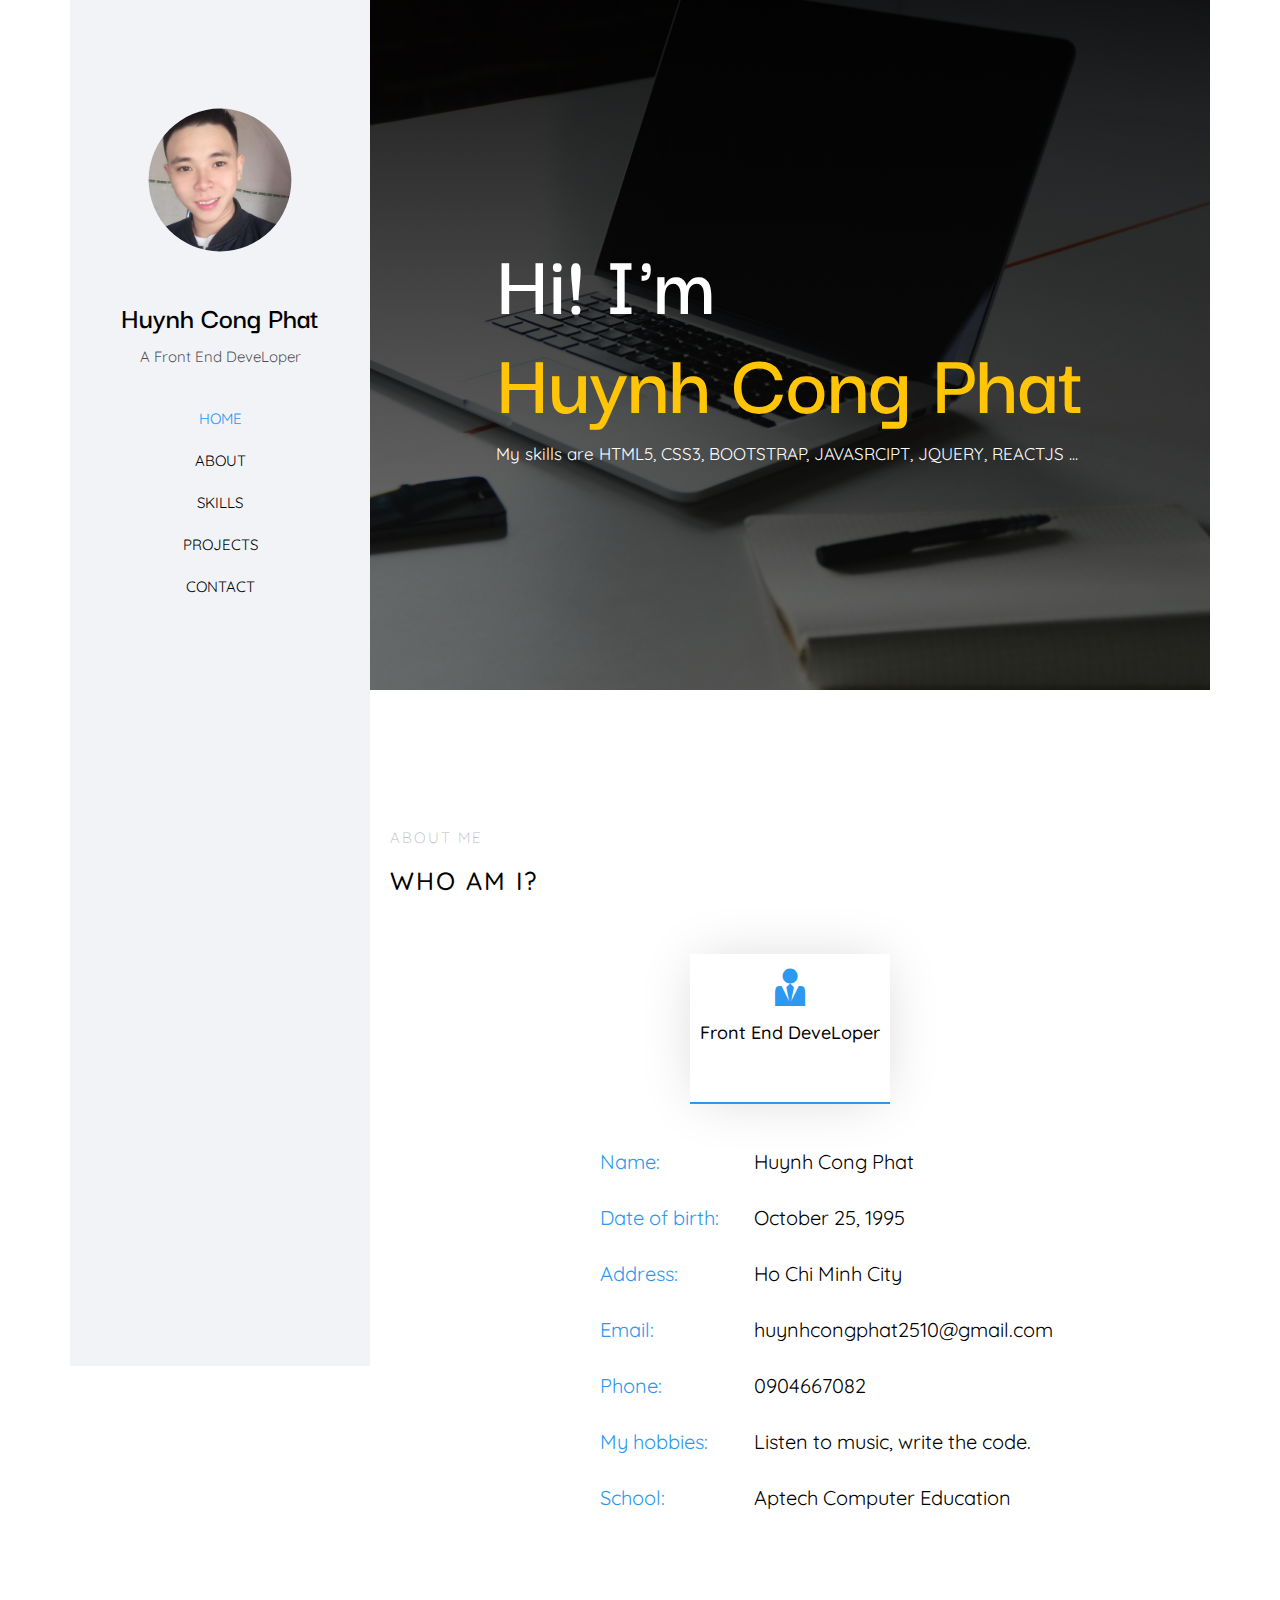
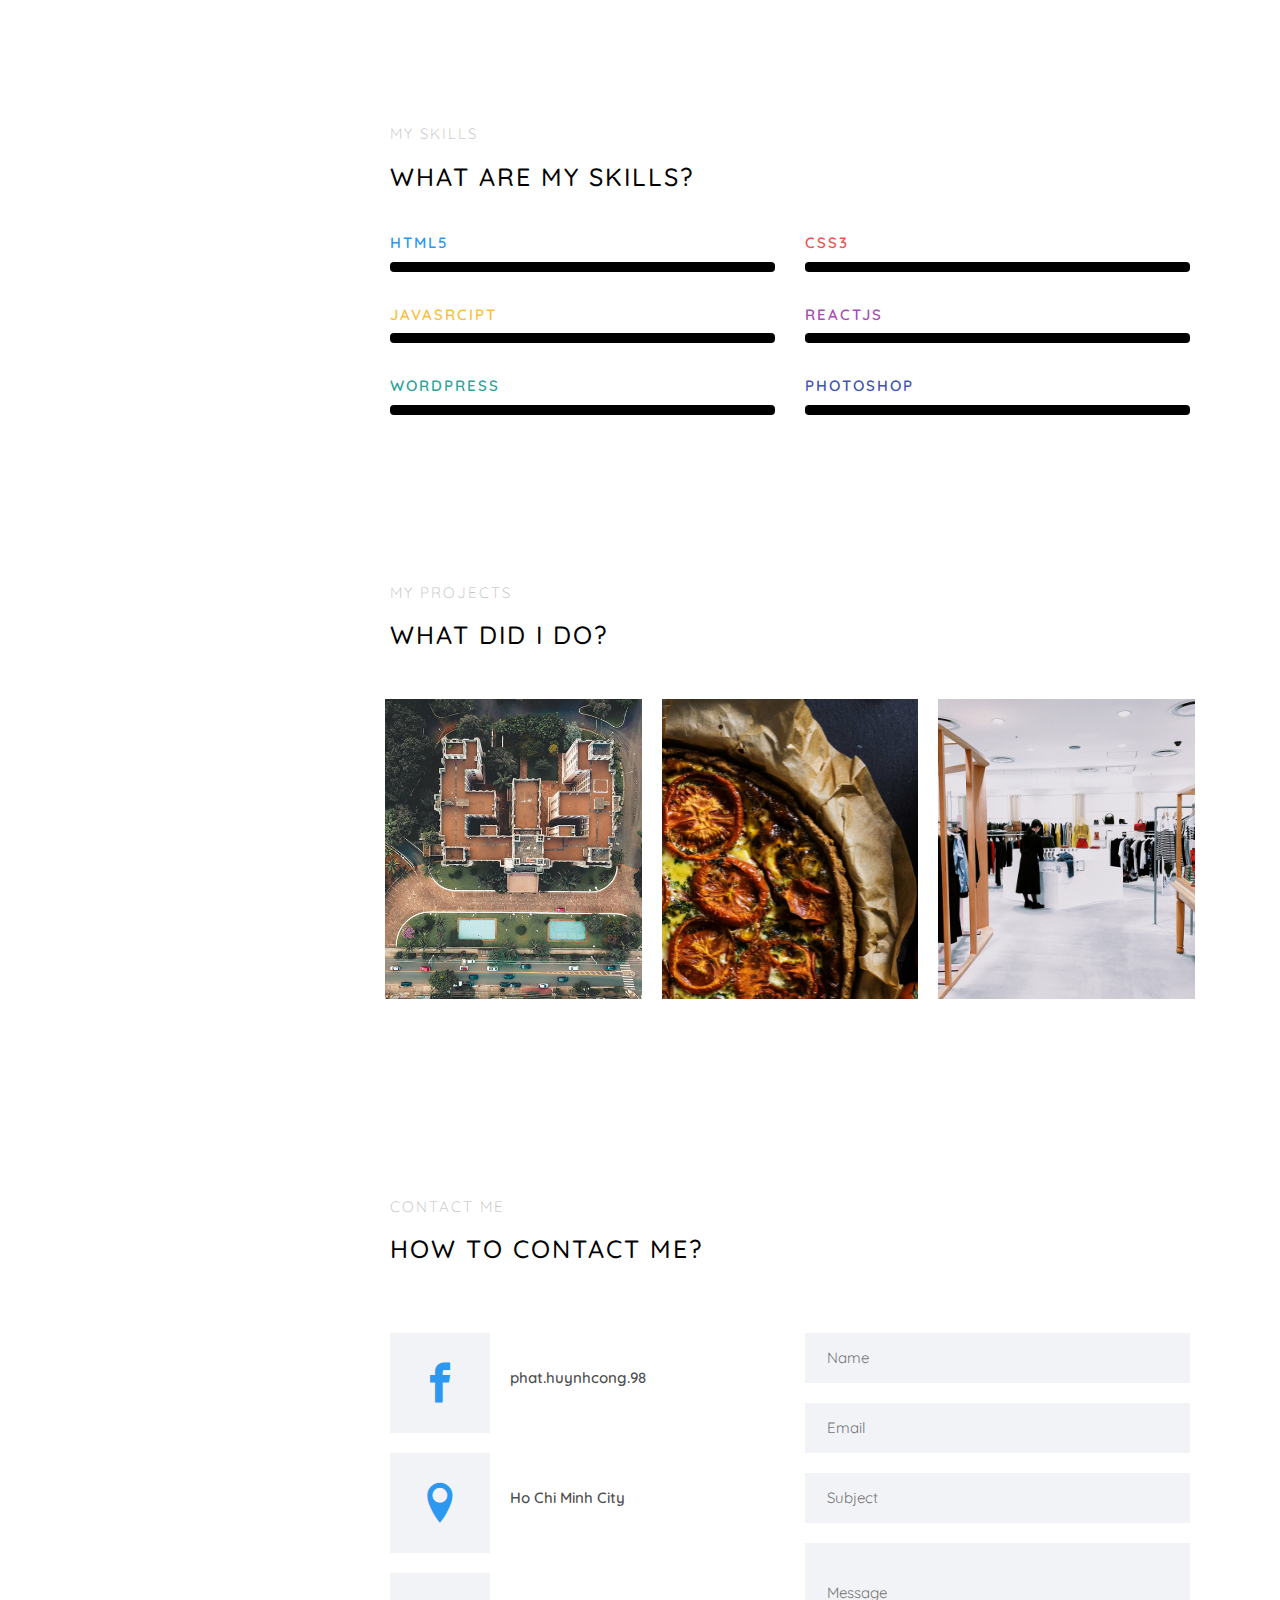
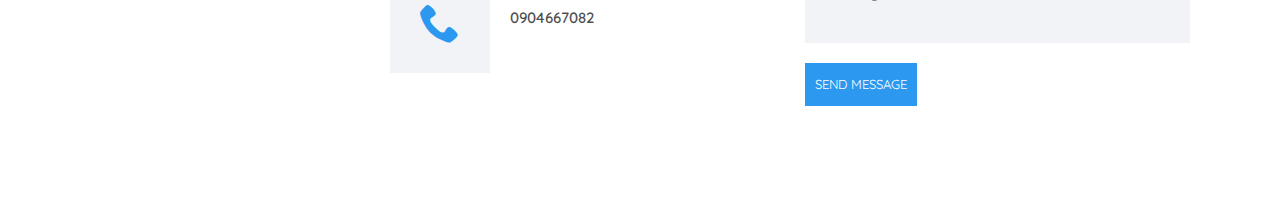
==== Resume - Ai2/index.html @ 25df5125 "Ai 2 - CongPhat" ====
<!DOCTYPE html>
<html>
<head>
	<meta charset="utf-8">
	<meta name="viewport" content="width=device-width, initial-scale=1.0">
	<link href="https://fonts.googleapis.com/css?family=Roboto+Slab:100,300,400,700&display=swap" rel="stylesheet">
	<link href="https://fonts.googleapis.com/css?family=Quicksand:300,400,500,700" rel="stylesheet">
	<link href="https://fonts.googleapis.com/css?family=Playfair+Display:400,400i,700" rel="stylesheet">
	<link href="https://fonts.googleapis.com/css?family=Darker+Grotesque:600,700,900&display=swap" rel="stylesheet">
	<link rel="stylesheet" href="https://maxcdn.bootstrapcdn.com/bootstrap/3.4.0/css/bootstrap.min.css">
	<link rel="stylesheet" href="https://stackpath.bootstrapcdn.com/font-awesome/4.7.0/css/font-awesome.min.css">
	<link rel="stylesheet" type="text/css" href="icon/style.css">
	<link href="../jquery/jquery-ui/jquery-ui.css" rel="stylesheet">
  	<script src="https://ajax.googleapis.com/ajax/libs/jquery/3.4.1/jquery.min.js"></script>
  	<script src="https://maxcdn.bootstrapcdn.com/bootstrap/3.4.0/js/bootstrap.min.js"></script>
	<script type="text/javascript" src="../jquery/jquery-ui/jquery-ui.js"></script>
	<script src="index.js"></script>
	<link rel="stylesheet" type="text/css" href="index.css">
	<title>Resume Huynh Cong Phat</title>
</head>
<body>
	<div id="page-info">
		<div class="container">
			<div id="nav-toggle">
				<div class="line-nav"></div>
				<div class="line-nav"></div>
				<div class="line-nav"></div>
			</div>
			<aside id="nav-aside">
				<div id="avata">	
				</div>
				<div id="yourself">
					<h3>Huynh Cong Phat</h3>
					<p>A Front End DeveLoper</p>
				</div>
				<div id="menu">
					<ul>
						<li><a href="#">HOME</a></li>
						<li><a href="#ab">ABOUT</a></li>
						<li><a href="#sk">SKILLS</a></li>
						<li><a href="#pj">PROJECTS</a></li>
						<li><a href="#ct">CONTACT</a></li>
					</ul>
				</div>
			</aside>
			<section id="information">
				<div id="bg-top">
					<div class="item-bg">
						<h1>Hi! I'm</h1>
						<h2>Huynh Cong Phat</h2>
						<p>My skills are HTML5, CSS3, BOOTSTRAP, JAVASRCIPT, JQUERY, REACTJS ...</p>
					</div>
				</div>
				<div class="items-infor about" id="ab">
					<div class="title-item">
						<h2>ABOUT ME</h2>
						<h1>WHO AM I?</h1>
					</div>
					<div id="item-about">
						<div id="sm-box">
							<div id="avata-box">
								<span class="icon icon-user-tie"></span>
							</div>
							<h3>Front End DeveLoper</h3>
						</div>
						<div class="introduce">
							<ul>
								<li>
									<span>Name:</span>
									<span>Huynh Cong Phat</span>
								</li>
								<li>
									<span>Date of birth:</span>
									<span>October 25, 1995</span>
								</li>
								<li>
									<span>Address:</span>
									<span>Ho Chi Minh City</span>
								</li>
								<li>
									<span>Email:</span>
									<span>huynhcongphat2510@gmail.com</span>
								</li>
								<li>
									<span>Phone:</span>
									<span>0904667082</span>
								</li><li><span>My hobbies:</span>
									<span>Listen to music, write the code.</span>
								</li>
								<li>
									<span>School:</span>
									<span>Aptech Computer Education</span>
								</li>
							</ul>
						</div>
					</div>
				</div>
				<div class="items-infor skills" id="sk">
					<div class="title-item">
						<h2>MY SKILLS</h2>
						<h1>WHAT ARE MY SKILLS?</h1>
					</div>
					<div id="my-skills">
						<div class="row">
							<div class="col-sm-6 col-md-6 col-lg-6 item-skill">
								<h2>HTML5</h2>
								<span></span>
								<div class="progress"></div>
							</div>
							<div class="col-sm-6 col-md-6 col-lg-6 item-skill">
								<h2>CSS3</h2>
								<span></span>
								<div class="progress"></div>
							</div>
							<div class="col-sm-6 col-md-6 col-lg-6 item-skill">
								<h2>JAVASRCIPT</h2>
								<span></span>
								<div class="progress"></div>
							</div>
							<div class="col-sm-6 col-md-6 col-lg-6 item-skill">
								<h2>REACTJS</h2>
								<span></span>
								<div class="progress"></div>
							</div>
							<div class="col-sm-6 col-md-6 col-lg-6 item-skill">
								<h2>WORDPRESS</h2>
								<span></span>
								<div class="progress"></div>
							</div>
							<div class="col-sm-6 col-md-6 col-lg-6 item-skill">
								<h2>PHOTOSHOP</h2>
								<span></span>
								<div class="progress"></div>
							</div>
						</div>
					</div>
				</div>
				<div class="items-infor projects" id="pj">
					<div class="title-item">
						<h2>MY PROJECTS</h2>
						<h1>WHAT DID I DO?</h1>
					</div>
					<div class="my-projects">
						<div class="row">
							<div class="col-md-4 col-lg-4 item-project">
								<a href="http://huynhcongphat.epizy.com/fox">
									<div class="box-item">
										<h1>WEBSITE</h1>
										<h2>School</h2>
										<div class="view">
											<div class="follow">
												<span class="icon icon-star-full"></span>
												<h5>25</h5>
											</div>
											<div class="follow">
												<span class="icon icon-heart"></span>
												<h5>10</h5>
											</div>
										</div>
									</div>
								</a>
							</div>
							<div class="col-md-4 col-lg-4 item-project">
								<a href="http://huynhcongphat.epizy.com/pizza">
									<div class="box-item">
										<h1>WEBSITE</h1>
										<h2>Pizza</h2>
										<div class="view">
											<div class="follow">
												<span class="icon icon-star-full"></span>
												<h5>25</h5>
											</div>
											<div class="follow">
												<span class="icon icon-heart"></span>
												<h5>10</h5>
											</div>
										</div>
									</div>
								</a>
							</div>
							<div class="col-md-4 col-lg-4 item-project">
								<a href="http://huynhcongphat.epizy.com/shop">
									<div class="box-item">
										<h1>WEBSITE</h1>
										<h2>Fashion</h2>
										<div class="view">
											<div class="follow">
												<span class="icon icon-star-full"></span>
												<h5>25</h5>
											</div>
											<div class="follow">
												<span class="icon icon-heart"></span>
												<h5>10</h5>
											</div>
										</div>
									</div>
								</a>
							</div>
						</div>
					</div>
				</div>
				<div class="items-infor contact" id="ct">
					<div class="title-item">
						<h2>CONTACT ME</h2>
						<h1>HOW TO CONTACT ME?</h1>
					</div>
					<div id="contact-me">
						<div class="row">
							<div class="col-sm-6 col-md-6 col-lg-6 item-contact">
								<div class="infor-contact">
									<div class="avata-infor">
										<span class="icon icon-facebook"></span>
									</div>
									<p>phat.huynhcong.98</p>
								</div>
								<div class="infor-contact">
									<div class="avata-infor">
										<span class="icon icon-location"></span>
									</div>
									<p>Ho Chi Minh City</p>
								</div>
								<div class="infor-contact">
									<div class="avata-infor">
										<span class="icon icon-phone"></span>
									</div>
									<p>0904667082</p>
								</div>
							</div>
							<div class="col-sm-6 col-md-6 col-lg-6 item-contact">
								<form>
									<div class="input"><input type="text" name="Name" placeholder="Name"></div>
									<div class="input"><input type="text" name="Email" placeholder="Email"></div>
									<div class="input"><input type="text" name="Subject" placeholder="Subject"></div>
									<div class="input"><input type="text" name="Message" placeholder="Message"></div>
									<button type="submit">SEND MESSAGE</button>
								</form>
							</div>
						</div>
					</div>
				</div>
			</section>
		</div>
	</div>
</body>
</html>
---- Resume - Ai2/icon/style.css ----
@font-face {
  font-family: 'icomoon';
  src:  url('fonts/icomoon.eot?pw93tc');
  src:  url('fonts/icomoon.eot?pw93tc#iefix') format('embedded-opentype'),
    url('fonts/icomoon.ttf?pw93tc') format('truetype'),
    url('fonts/icomoon.woff?pw93tc') format('woff'),
    url('fonts/icomoon.svg?pw93tc#icomoon') format('svg');
  font-weight: normal;
  font-style: normal;
}

.icon {
  /* use !important to prevent issues with browser extensions that change fonts */
  font-family: 'icomoon' !important;
  speak: none;
  font-style: normal;
  font-weight: normal;
  font-variant: normal;
  text-transform: none;
  line-height: 1;

  /* Better Font Rendering =========== */
  -webkit-font-smoothing: antialiased;
  -moz-osx-font-smoothing: grayscale;
}

.icon-home:before {
  content: "\e900";
}
.icon-home2:before {
  content: "\e901";
}
.icon-home3:before {
  content: "\e902";
}
.icon-connection:before {
  content: "\e91b";
}
.icon-stack:before {
  content: "\e92e";
}
.icon-price-tag:before {
  content: "\e935";
}
.icon-cart:before {
  content: "\e93a";
}
.icon-phone:before {
  content: "\e942";
}
.icon-location:before {
  content: "\e947";
}
.icon-location2:before {
  content: "\e948";
}
.icon-compass:before {
  content: "\e949";
}
.icon-map:before {
  content: "\e94b";
}
.icon-map2:before {
  content: "\e94c";
}
.icon-user-tie:before {
  content: "\e976";
}
.icon-lock:before {
  content: "\e98f";
}
.icon-unlocked:before {
  content: "\e990";
}
.icon-gift:before {
  content: "\e99f";
}
.icon-flag:before {
  content: "\e9cc";
}
.icon-attachment:before {
  content: "\e9cd";
}
.icon-star-empty:before {
  content: "\e9d7";
}
.icon-star-full:before {
  content: "\e9d9";
}
.icon-heart:before {
  content: "\e9da";
}
.icon-paragraph-justify:before {
  content: "\ea7a";
}
.icon-amazon:before {
  content: "\ea87";
}
.icon-google:before {
  content: "\ea88";
}
.icon-google2:before {
  content: "\ea89";
}
.icon-facebook:before {
  content: "\ea90";
}
.icon-facebook2:before {
  content: "\ea91";
}
.icon-instagram:before {
  content: "\ea92";
}
.icon-whatsapp:before {
  content: "\ea93";
}
.icon-telegram:before {
  content: "\ea95";
}
.icon-twitter:before {
  content: "\ea96";
}
.icon-youtube:before {
  content: "\ea9d";
}
.icon-wordpress:before {
  content: "\eab4";
}
.icon-tumblr:before {
  content: "\eab9";
}
.icon-tumblr2:before {
  content: "\eaba";
}
.icon-appleinc:before {
  content: "\eabe";
}
.icon-windows:before {
  content: "\eac1";
}
.icon-skype:before {
  content: "\eac5";
}
.icon-html-five:before {
  content: "\eae4";
}
.icon-html-five2:before {
  content: "\eae5";
}
---- Resume - Ai2/index.css ----
body {
  margin: 0;
  padding: 0;
  color: #f2f3f7;
  font-family: "Quicksand", Arial, sans-serif;
  font-weight: 400;
  font-size: 15px;
  line-height: 1.8;
  color: rgba(0, 0, 0, 0.7);
}
body #page-info {
  width: 100%;
}

#page-info #nav-toggle {
  width: 50px;
  height: 50px;
  margin: 20px 0;
  text-align: center;
  padding-top: 10px;
  cursor: pointer;
  display: none;
}
#page-info #nav-toggle .line-nav {
  width: 30px;
  height: 3px;
  margin: auto;
  background-color: #2c98f0;
  margin-top: 5px;
}
#page-info #nav-toggle .toggle {
  background-color: black;
}
@media screen and (max-width: 768px) {
  #page-info #nav-toggle {
    display: block;
    position: fixed;
    z-index: 1000;
  }
}

#page-info #nav-aside {
  width: 300px;
  height: 1366px;
  display: inline-block;
  background-color: #f2f3f7;
  margin: 0;
  padding-top: 80px;
  position: fixed;
  z-index: 2;
}
#page-info #nav-aside #avata {
  background-image: url("images/about1.jpg");
  background-position: bottom;
  background-size: contain;
  background-repeat: no-repeat;
  width: 100%;
  height: 200px;
  -moz-clip-path: circle(28% at 50% 50%);
  -o-clip-path: circle(28% at 50% 50%);
  -webkit-clip-path: circle(28% at 50% 50%);
  -ms-clip-path: circle(28% at 50% 50%);
  clip-path: circle(28% at 50% 50%);
}
#page-info #nav-aside #yourself {
  text-align: center;
}
#page-info #nav-aside #yourself h3 {
  color: black;
  font-weight: 600;
  font-size: 30px;
  font-family: 'Darker Grotesque', sans-serif;
}
#page-info #nav-aside #menu {
  text-align: center;
  padding-top: 10px;
}
#page-info #nav-aside #menu ul {
  padding: 0;
}
#page-info #nav-aside #menu ul li {
  list-style: none;
  margin-top: 15px;
}
#page-info #nav-aside #menu ul li:first-child a {
  color: #2c98f0;
}
#page-info #nav-aside #menu ul li a {
  color: black;
  font-size: 15px;
  text-decoration: none;
}
#page-info #nav-aside #menu ul li a:hover {
  color: #2c98f0;
}

#information {
  width: calc(100% - 300px);
  float: right;
}
#information #bg-top {
  height: 690px;
  background-image: linear-gradient(to top, rgba(0, 0, 0, 0.5), rgba(0, 0, 0, 0.9)), url(images/Laptop_on_Desk_HD_Wallpaper.jpg);
  background-position: right;
  background-size: cover;
  background-repeat: no-repeat;
  display: flex;
  align-items: center;
  justify-content: center;
}
#information #bg-top .item-bg {
  padding: 10px;
}
#information #bg-top .item-bg h1, #information #bg-top .item-bg h2 {
  color: white;
  font-size: 90px;
  font-weight: 600;
  font-family: 'Darker Grotesque', sans-serif;
}
#information #bg-top .item-bg h1 {
  margin-bottom: 0;
}
#information #bg-top .item-bg h2 {
  color: #FFC506;
  margin-top: 0;
}
#information #bg-top .item-bg p {
  color: white;
  font-size: 17px;
}
@media screen and (max-width: 767px) {
  #information #bg-top .item-bg {
    width: 70%;
  }
  #information #bg-top h1, #information #bg-top h2 {
    font-size: 40px !important;
  }
}

@media screen and (max-width: 768px) {
  #information {
    width: 100%;
  }
}
/*------------------------ITEMS-INFOR-------------------*/
.items-infor {
  margin-top: 100px;
  padding: 20px;
}
.items-infor h1, .items-infor h2 {
  letter-spacing: 2px;
}
.items-infor h2 {
  font-size: 15px;
  color: #BBBBBB;
  font-weight: 300;
}
.items-infor h1 {
  font-size: 25px;
  color: black;
}

/*------------------------ABOUT--------------------------*/
.about #item-about {
  position: relative;
  margin-top: 10px;
  padding-top: 50px;
}
.about #item-about #sm-box {
  width: 200px;
  height: 150px;
  display: flex;
  justify-content: center;
  align-items: center;
  margin: auto;
  box-shadow: 0px 0px 56px -8px rgba(0, 0, 0, 0.17);
  border-bottom: 2px solid #2c98f0;
  position: relative;
}
.about #item-about #sm-box #avata-box {
  position: absolute;
  top: 10%;
}
.about #item-about #sm-box #avata-box span {
  font-size: 40px;
  color: #2c98f0;
}
.about #item-about #sm-box h3 {
  font-size: 18px;
  color: black;
}
.about #item-about .introduce {
  margin: 20px auto;
  padding: 10px;
  padding-left: 20%;
  width: 100%;
}
.about #item-about .introduce ul li {
  list-style: none;
  padding: 10px;
}
.about #item-about .introduce ul li span {
  display: inline-block;
  font-size: 20px;
}
.about #item-about .introduce ul li span:first-child {
  width: 150px;
  color: #2c98f0;
}
.about #item-about .introduce ul li span:last-child {
  color: black;
}
@media screen and (min-width: 992px) and (max-width: 1200px) {
  .about #item-about .introduce ul li span {
    font-size: 16px;
  }
}
@media screen and (max-width: 576px) {
  .about #item-about .introduce {
    padding: 0;
  }
  .about #item-about .introduce ul {
    padding: 0;
  }
  .about #item-about .introduce ul li span {
    display: block;
  }
  .about #item-about .introduce ul li:nth-child(4) span:last-child {
    font-size: 18px;
  }
}

/*------------------------SKILLS-------------------------*/
.skills #my-skills .row .item-skill {
  margin-top: 15px;
}
.skills #my-skills .row .item-skill h2 {
  font-size: 15px;
  font-weight: 600;
  display: inline-block;
}
.skills #my-skills .row .item-skill .progress {
  margin: 0;
  height: 10px;
  background-color: black;
}
.skills #my-skills .row .item-skill .progress .ui-progressbar-value {
  margin: 0;
}
.skills #my-skills .row .item-skill .ui-corner-all,
.skills #my-skills .row .item-skill .ui-corner-top,
.skills #my-skills .row .item-skill .ui-corner-left,
.skills #my-skills .row .item-skill .ui-corner-tl {
  border-radius: 10px !important;
}
.skills #my-skills .row .item-skill .ui-widget-content {
  border: none;
}
.skills #my-skills .row .item-skill:nth-child(1) h2 {
  color: #2c98f0;
}
.skills #my-skills .row .item-skill:nth-child(2) h2 {
  color: #ec5453;
}
.skills #my-skills .row .item-skill:nth-child(3) h2 {
  color: #f9bf3f;
}
.skills #my-skills .row .item-skill:nth-child(4) h2 {
  color: #a84cb8;
}
.skills #my-skills .row .item-skill:nth-child(5) h2 {
  color: #2fa499;
}
.skills #my-skills .row .item-skill:nth-child(6) h2 {
  color: #4054b2;
}

/*------------------------CONTACT-------------------------*/
.contact {
  padding-top: 50px;
  padding-bottom: 100px;
}
.contact #contact-me {
  padding-top: 40px;
}
.contact #contact-me .item-contact .infor-contact {
  display: flex;
  align-items: center;
  margin-top: 20px;
}
.contact #contact-me .item-contact .infor-contact .avata-infor {
  display: flex;
  justify-content: center;
  align-items: center;
  width: 100px;
  height: 100px;
  background-color: #f2f3f7;
}
.contact #contact-me .item-contact .infor-contact .avata-infor span {
  font-size: 40px;
  color: #2c98f0;
}
.contact #contact-me .item-contact .infor-contact p {
  padding-left: 20px;
  font-weight: 600;
}
.contact #contact-me .item-contact form .input {
  width: 100%;
  margin-top: 20px;
  padding-left: 20px;
  background-color: #f2f3f7;
}
.contact #contact-me .item-contact form .input input {
  width: 100%;
  height: 50px;
  background-color: #f2f3f7;
  border: none;
  outline: 0;
}
.contact #contact-me .item-contact form .input:last-of-type input {
  height: 100px;
}
.contact #contact-me .item-contact form button {
  margin-top: 20px;
  border: none;
  background-color: #2c98f0;
  padding: 10px;
  color: white;
  font-size: 13px;
}

/*----------------------------PROJECTS---------------------------*/
.projects {
  padding-top: 30px;
}
.projects .my-projects {
  padding-top: 30px;
}
.projects .my-projects .item-project {
  padding: 10px;
}
.projects .my-projects .item-project a {
  text-decoration: none;
}
.projects .my-projects .item-project a .box-item {
  height: 300px;
  background-size: cover;
  background-position: top;
  position: relative;
}
.projects .my-projects .item-project a .box-item h1, .projects .my-projects .item-project a .box-item h2 {
  color: white;
  position: absolute;
  left: 10%;
  opacity: 0;
}
.projects .my-projects .item-project a .box-item h1 {
  font-size: 20px;
  top: 0;
}
.projects .my-projects .item-project a .box-item h2 {
  color: #f2f3f7;
  top: 30%;
}
.projects .my-projects .item-project a .box-item .fade-top {
  opacity: 1;
  animation: fadeTop 1s 1;
  top: 10%;
}
.projects .my-projects .item-project a .box-item .fade-bottom {
  opacity: 1;
  animation: fadeBottom 1s 1;
  top: 20%;
}
.projects .my-projects .item-project a .box-item .view {
  position: absolute;
  bottom: 10%;
  left: 0;
  opacity: 0;
}
.projects .my-projects .item-project a .box-item .view .follow {
  display: inline-block;
  -webkit-border-radius: 5px;
  -moz-border-radius: 5px;
  -ms-border-radius: 5px;
  border-radius: 5px;
  background-color: #f2f3f7;
  width: 50px;
  height: 25px;
  margin-left: 10px;
  text-align: center;
}
.projects .my-projects .item-project a .box-item .view .follow h5 {
  display: inline;
  color: black;
}
.projects .my-projects .item-project a .box-item .fade-left {
  opacity: 1;
  animation: fadeLeft 1s 1;
  left: 25%;
}
@media screen and (min-width: 1025px) {
  .projects .my-projects .item-project a .box-item:hover {
    background-color: #2c98f0;
    background-image: none !important;
    animation: project 2s 1 cubic-bezier(0.45, 1.19, 0.96, 0.52);
  }
}
.projects .my-projects .item-project:first-child .box-item {
  background-image: url(images/projects-1.jpg);
}
.projects .my-projects .item-project:nth-child(2) .box-item {
  background-image: url(images/projects-2.jpg);
}
.projects .my-projects .item-project:last-child .box-item {
  background-image: url(images/projects-3.jpg);
}

@media screen and (max-width: 1024px) {
  .item-project:first-child .box-item {
    background-image: linear-gradient(to top, rgba(0, 0, 0, 0.4), rgba(0, 0, 0, 0.6)), url(images/projects-1.jpg) !important;
  }

  .item-project:nth-child(2) .box-item {
    background-image: linear-gradient(to top, rgba(0, 0, 0, 0.4), rgba(0, 0, 0, 0.6)), url(images/projects-2.jpg) !important;
  }

  .item-project:last-child .box-item {
    background-image: linear-gradient(to top, rgba(0, 0, 0, 0.4), rgba(0, 0, 0, 0.6)), url(images/projects-3.jpg) !important;
  }

  .box-item h1, .box-item h2 {
    opacity: 1 !important;
  }
  .box-item h1 {
    top: 10% !important;
  }
  .box-item h2 {
    top: 20% !important;
  }
  .box-item .view {
    opacity: 1 !important;
    left: 15% !important;
  }
}
.effect-left {
  animation: effectLeft 1s 1;
}

.effect-right {
  animation: effectRight 1.5s 1;
}

.empty {
  opacity: 0 !important;
}

@keyframes project {
  0% {
    background-color: #f2f3f7;
  }
  100% {
    background-color: #2c98f0;
  }
}
@keyframes fadeTop {
  0% {
    top: 20%;
  }
  100% {
    top: 10%;
    opacity: 1;
  }
}
@keyframes fadeBottom {
  0% {
    top: 0;
  }
  100% {
    top: 20%;
    opacity: 1;
  }
}
@keyframes fadeLeft {
  0% {
    left: -20%;
  }
  100% {
    left: 25%;
    opacity: 1;
  }
}
@keyframes effectLeft {
  0% {
    opacity: 0;
    transform: translateX(-50px);
  }
  50% {
    opacity: 0.5;
    transform: translateX(50px);
  }
  100% {
    opacity: 1;
    transform: translateX(0px);
  }
}
@keyframes effectRight {
  0% {
    opacity: 0;
    transform: translateX(100%);
  }
  50% {
    opacity: 0.5;
    transform: translateX(-20%);
  }
  100% {
    opacity: 1;
    transform: translateX(0px);
  }
}

/*# sourceMappingURL=index.css.map */
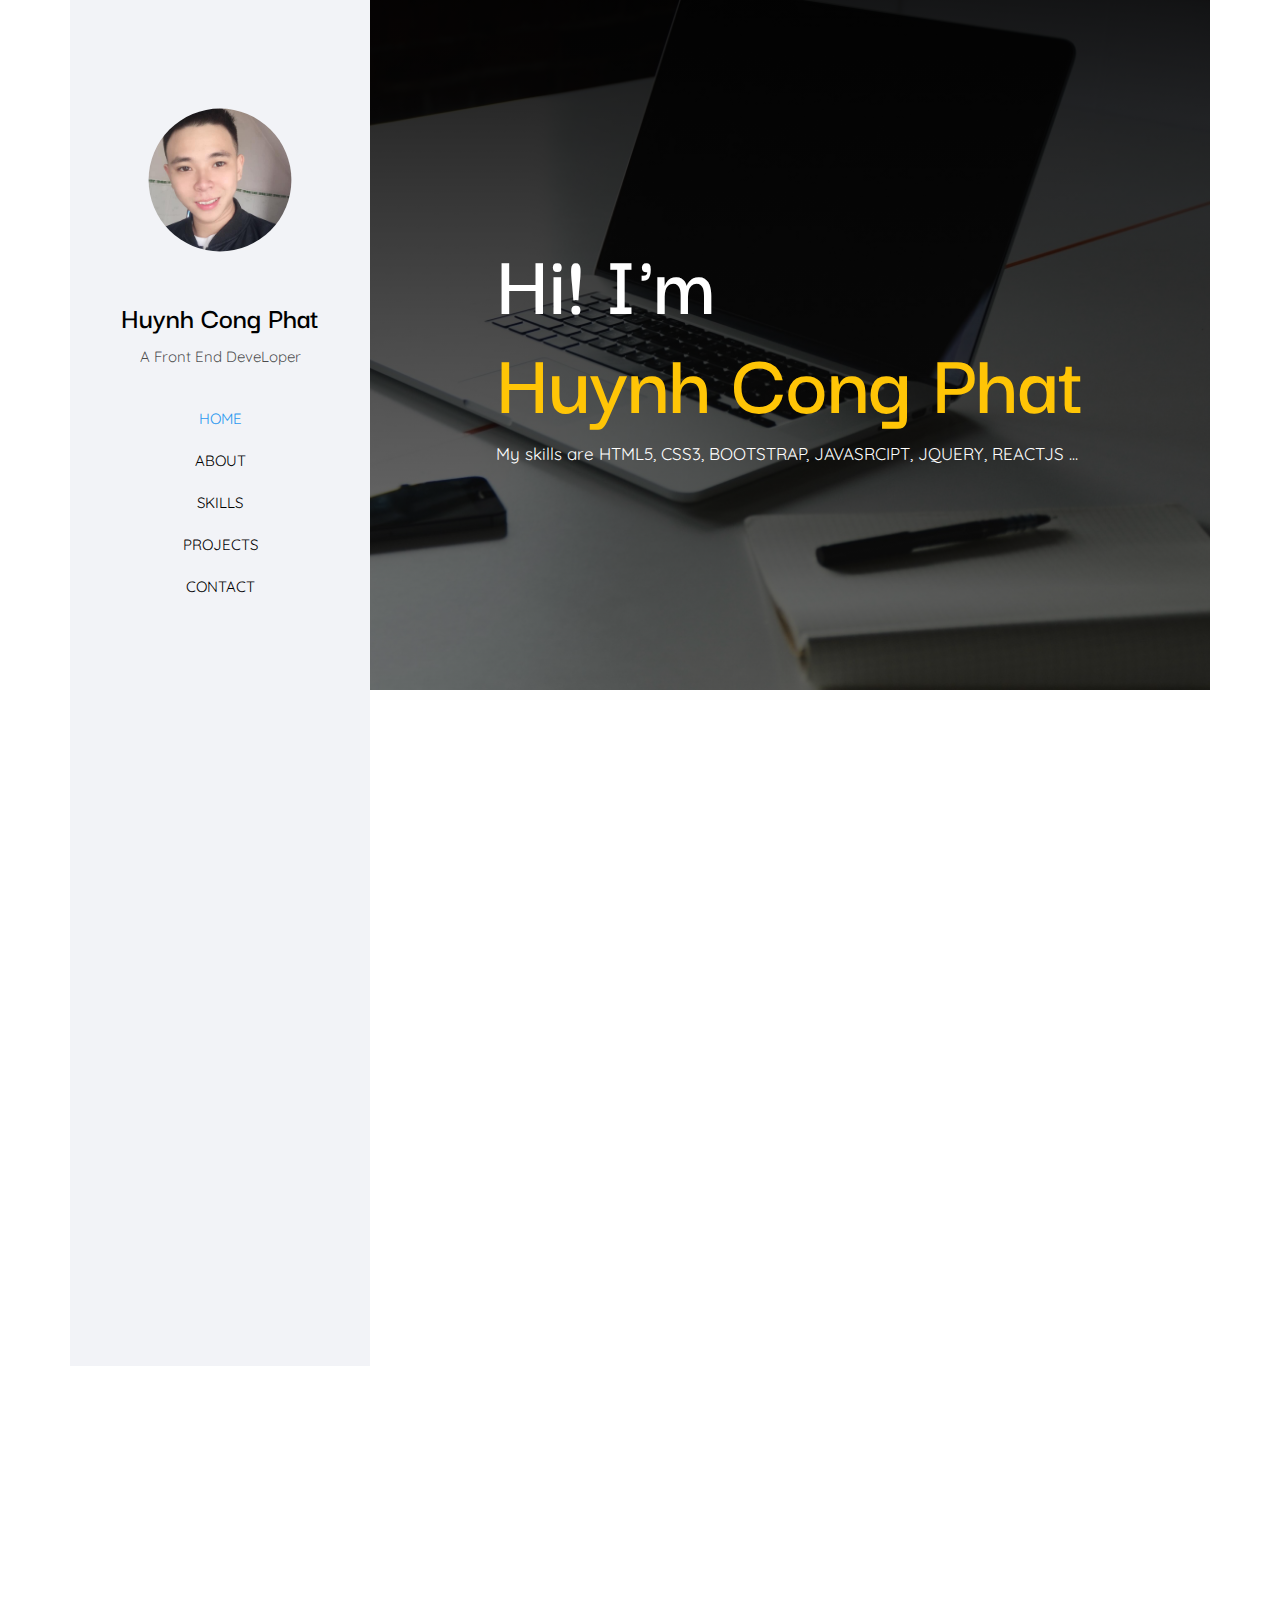
==== commit 4841b38c: "Change JqueryUI" ====
--- a/Resume - Ai2/index.html
+++ b/Resume - Ai2/index.html
@@ -10,10 +10,10 @@
 	<link rel="stylesheet" href="https://maxcdn.bootstrapcdn.com/bootstrap/3.4.0/css/bootstrap.min.css">
 	<link rel="stylesheet" href="https://stackpath.bootstrapcdn.com/font-awesome/4.7.0/css/font-awesome.min.css">
 	<link rel="stylesheet" type="text/css" href="icon/style.css">
-	<link href="../jquery/jquery-ui/jquery-ui.css" rel="stylesheet">
+	<link href="jquery/jquery-ui/jquery-ui.css" rel="stylesheet">
   	<script src="https://ajax.googleapis.com/ajax/libs/jquery/3.4.1/jquery.min.js"></script>
   	<script src="https://maxcdn.bootstrapcdn.com/bootstrap/3.4.0/js/bootstrap.min.js"></script>
-	<script type="text/javascript" src="../jquery/jquery-ui/jquery-ui.js"></script>
+	<script type="text/javascript" src="jquery/jquery-ui/jquery-ui.js"></script>
 	<script src="index.js"></script>
 	<link rel="stylesheet" type="text/css" href="index.css">
 	<title>Resume Huynh Cong Phat</title>
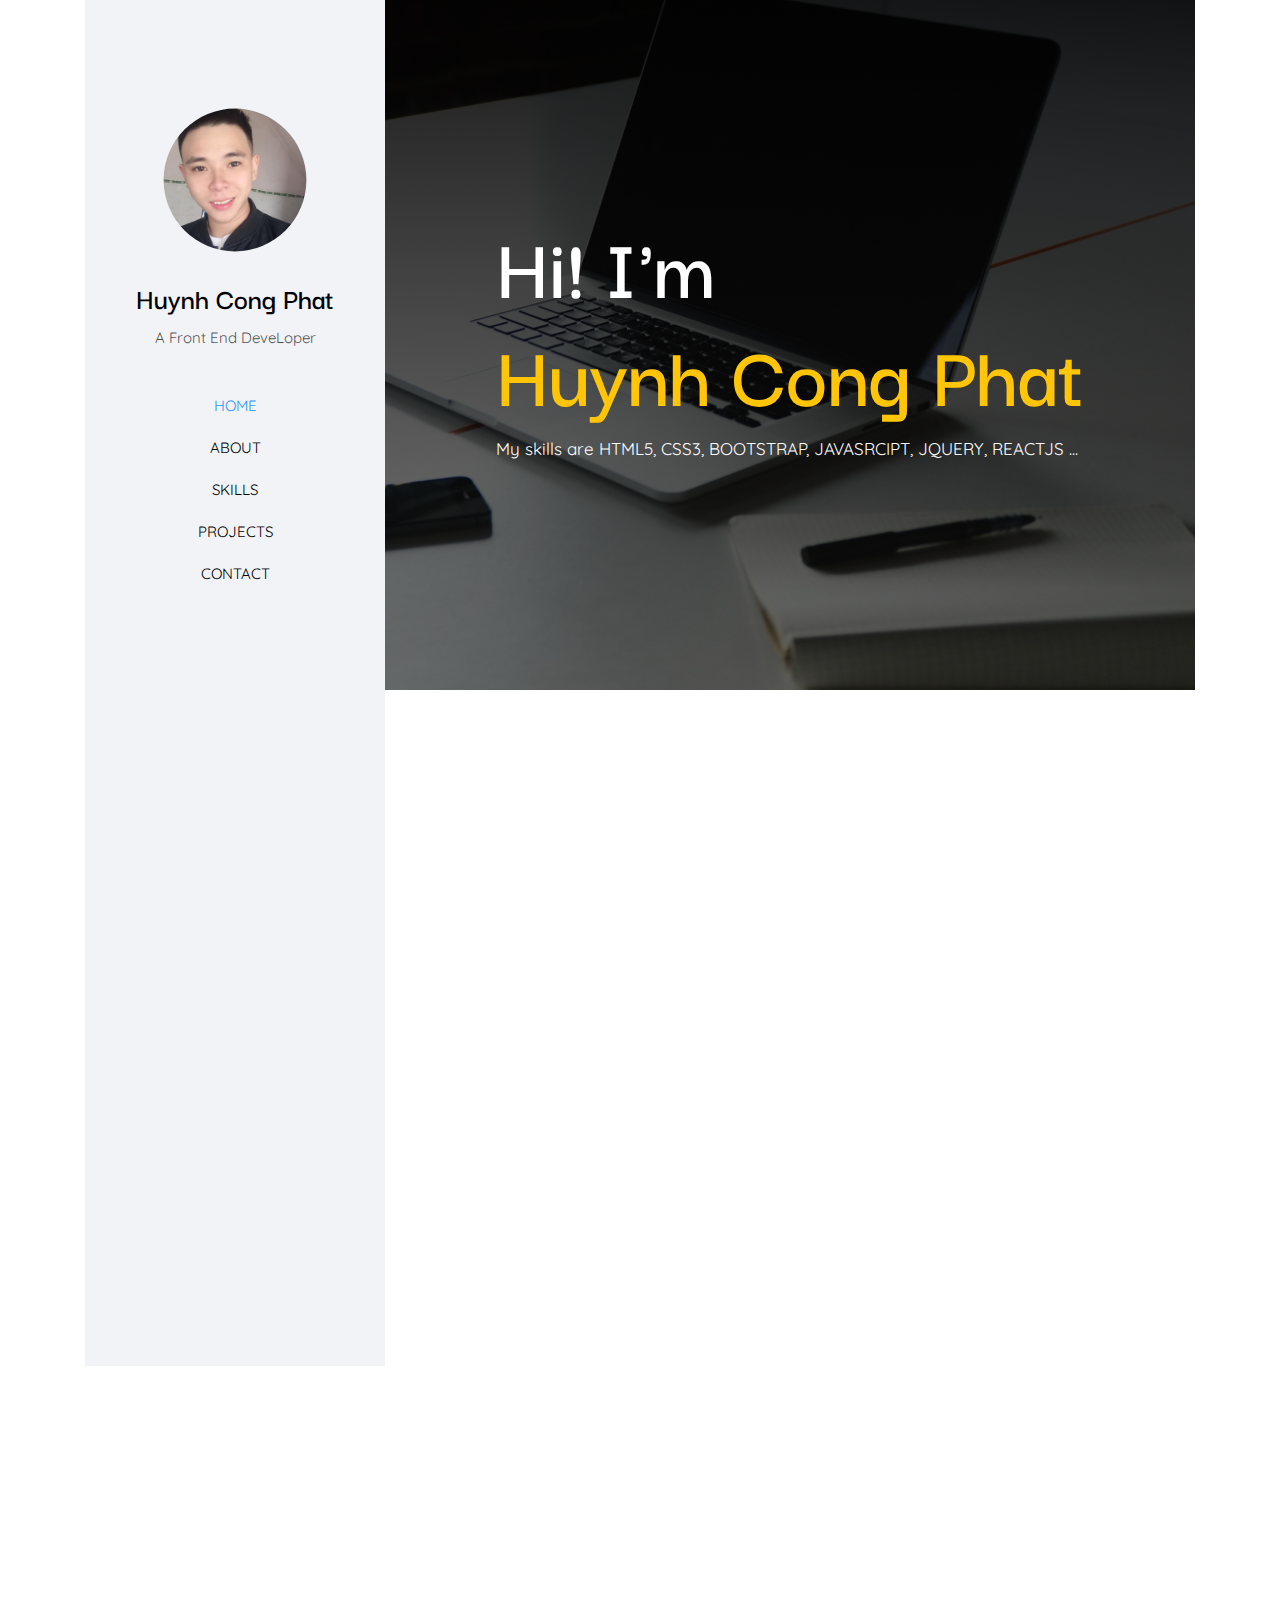
==== commit 0b06a7fa: "Refactor the Resume folder" ====
--- a/Resume - Ai2/index.html
+++ b/Resume - Ai2/index.html
@@ -7,15 +7,15 @@
 	<link href="https://fonts.googleapis.com/css?family=Quicksand:300,400,500,700" rel="stylesheet">
 	<link href="https://fonts.googleapis.com/css?family=Playfair+Display:400,400i,700" rel="stylesheet">
 	<link href="https://fonts.googleapis.com/css?family=Darker+Grotesque:600,700,900&display=swap" rel="stylesheet">
-	<link rel="stylesheet" href="https://maxcdn.bootstrapcdn.com/bootstrap/3.4.0/css/bootstrap.min.css">
 	<link rel="stylesheet" href="https://stackpath.bootstrapcdn.com/font-awesome/4.7.0/css/font-awesome.min.css">
 	<link rel="stylesheet" type="text/css" href="icon/style.css">
-	<link href="jquery/jquery-ui/jquery-ui.css" rel="stylesheet">
-  	<script src="https://ajax.googleapis.com/ajax/libs/jquery/3.4.1/jquery.min.js"></script>
-  	<script src="https://maxcdn.bootstrapcdn.com/bootstrap/3.4.0/js/bootstrap.min.js"></script>
+	<link rel="stylesheet" href="jquery/jquery-ui/jquery-ui.css">
+	<link rel="stylesheet" type="text/css" href="bootstrap/css/bootstrap.min.css">
+	<link rel="stylesheet" type="text/css" href="css/index.css">
+  	<script src="jquery/jquery-3.4.1.min.js"></script>
 	<script type="text/javascript" src="jquery/jquery-ui/jquery-ui.js"></script>
-	<script src="index.js"></script>
-	<link rel="stylesheet" type="text/css" href="index.css">
+	<script src="bootstrap/js/bootstrap.min.js"></script>
+	<script src="js/index.js"></script>
 	<title>Resume Huynh Cong Phat</title>
 </head>
 <body>
--- a/Resume - Ai2/css/index.css
+++ b/Resume - Ai2/css/index.css
@@ -0,0 +1,522 @@
+body {
+  margin: 0;
+  padding: 0;
+  color: #f2f3f7;
+  font-family: "Quicksand", Arial, sans-serif;
+  font-weight: 400;
+  font-size: 15px;
+  line-height: 1.8;
+  color: rgba(0, 0, 0, 0.7);
+}
+body #page-info {
+  width: 100%;
+}
+
+#page-info #nav-toggle {
+  width: 50px;
+  height: 50px;
+  margin: 20px 0;
+  text-align: center;
+  padding-top: 10px;
+  cursor: pointer;
+  display: none;
+}
+#page-info #nav-toggle .line-nav {
+  width: 30px;
+  height: 3px;
+  margin: auto;
+  background-color: #2c98f0;
+  margin-top: 5px;
+}
+#page-info #nav-toggle .toggle {
+  background-color: black;
+}
+@media screen and (max-width: 768px) {
+  #page-info #nav-toggle {
+    display: block;
+    position: fixed;
+    z-index: 1000;
+  }
+}
+
+#page-info #nav-aside {
+  width: 300px;
+  height: 1366px;
+  display: inline-block;
+  background-color: #f2f3f7;
+  margin: 0;
+  padding-top: 80px;
+  position: fixed;
+  z-index: 2;
+}
+#page-info #nav-aside #avata {
+  background-image: url("../images/about1.jpg");
+  background-position: bottom;
+  background-size: contain;
+  background-repeat: no-repeat;
+  width: 100%;
+  height: 200px;
+  -moz-clip-path: circle(28% at 50% 50%);
+  -o-clip-path: circle(28% at 50% 50%);
+  -webkit-clip-path: circle(28% at 50% 50%);
+  -ms-clip-path: circle(28% at 50% 50%);
+  clip-path: circle(28% at 50% 50%);
+}
+#page-info #nav-aside #yourself {
+  text-align: center;
+}
+#page-info #nav-aside #yourself h3 {
+  color: black;
+  font-weight: 600;
+  font-size: 30px;
+  font-family: 'Darker Grotesque', sans-serif;
+}
+#page-info #nav-aside #menu {
+  text-align: center;
+  padding-top: 10px;
+}
+#page-info #nav-aside #menu ul {
+  padding: 0;
+}
+#page-info #nav-aside #menu ul li {
+  list-style: none;
+  margin-top: 15px;
+}
+#page-info #nav-aside #menu ul li:first-child a {
+  color: #2c98f0;
+}
+#page-info #nav-aside #menu ul li a {
+  color: black;
+  font-size: 15px;
+  text-decoration: none;
+}
+#page-info #nav-aside #menu ul li a:hover {
+  color: #2c98f0;
+}
+
+#information {
+  width: calc(100% - 300px);
+  float: right;
+}
+#information #bg-top {
+  height: 690px;
+  background-image: linear-gradient(to top, rgba(0, 0, 0, 0.5), rgba(0, 0, 0, 0.9)), url(../images/Laptop_on_Desk_HD_Wallpaper.jpg);
+  background-position: right;
+  background-size: cover;
+  background-repeat: no-repeat;
+  display: flex;
+  align-items: center;
+  justify-content: center;
+}
+#information #bg-top .item-bg {
+  padding: 10px;
+}
+#information #bg-top .item-bg h1, #information #bg-top .item-bg h2 {
+  color: white;
+  font-size: 90px;
+  font-weight: 600;
+  font-family: 'Darker Grotesque', sans-serif;
+}
+#information #bg-top .item-bg h1 {
+  margin-bottom: 0;
+}
+#information #bg-top .item-bg h2 {
+  color: #FFC506;
+  margin-top: 0;
+}
+#information #bg-top .item-bg p {
+  color: white;
+  font-size: 17px;
+}
+@media screen and (max-width: 767px) {
+  #information #bg-top .item-bg {
+    width: 70%;
+  }
+  #information #bg-top h1, #information #bg-top h2 {
+    font-size: 40px !important;
+  }
+}
+
+@media screen and (max-width: 768px) {
+  #information {
+    width: 100%;
+  }
+}
+/*------------------------ITEMS-INFOR-------------------*/
+.items-infor {
+  margin-top: 100px;
+  padding: 20px;
+}
+.items-infor h1, .items-infor h2 {
+  letter-spacing: 2px;
+}
+.items-infor h2 {
+  font-size: 15px;
+  color: #BBBBBB;
+  font-weight: 300;
+}
+.items-infor h1 {
+  font-size: 25px;
+  color: black;
+}
+
+/*------------------------ABOUT--------------------------*/
+.about #item-about {
+  position: relative;
+  margin-top: 10px;
+  padding-top: 50px;
+}
+.about #item-about #sm-box {
+  width: 200px;
+  height: 150px;
+  display: flex;
+  justify-content: center;
+  align-items: center;
+  margin: auto;
+  box-shadow: 0px 0px 56px -8px rgba(0, 0, 0, 0.17);
+  border-bottom: 2px solid #2c98f0;
+  position: relative;
+}
+.about #item-about #sm-box #avata-box {
+  position: absolute;
+  top: 10%;
+}
+.about #item-about #sm-box #avata-box span {
+  font-size: 40px;
+  color: #2c98f0;
+}
+.about #item-about #sm-box h3 {
+  font-size: 18px;
+  color: black;
+}
+.about #item-about .introduce {
+  margin: 20px auto;
+  padding: 10px;
+  padding-left: 20%;
+  width: 100%;
+}
+.about #item-about .introduce ul li {
+  list-style: none;
+  padding: 10px;
+}
+.about #item-about .introduce ul li span {
+  display: inline-block;
+  font-size: 20px;
+}
+.about #item-about .introduce ul li span:first-child {
+  width: 150px;
+  color: #2c98f0;
+}
+.about #item-about .introduce ul li span:last-child {
+  color: black;
+}
+@media screen and (min-width: 992px) and (max-width: 1200px) {
+  .about #item-about .introduce ul li span {
+    font-size: 16px;
+  }
+}
+@media screen and (max-width: 576px) {
+  .about #item-about .introduce {
+    padding: 0;
+  }
+  .about #item-about .introduce ul {
+    padding: 0;
+  }
+  .about #item-about .introduce ul li span {
+    display: block;
+  }
+  .about #item-about .introduce ul li:nth-child(4) span:last-child {
+    font-size: 18px;
+  }
+}
+
+/*------------------------SKILLS-------------------------*/
+.skills #my-skills .row .item-skill {
+  margin-top: 15px;
+}
+.skills #my-skills .row .item-skill h2 {
+  font-size: 15px;
+  font-weight: 600;
+  display: inline-block;
+}
+.skills #my-skills .row .item-skill .progress {
+  margin: 0;
+  height: 10px;
+  background-color: black;
+}
+.skills #my-skills .row .item-skill .progress .ui-progressbar-value {
+  margin: 0;
+}
+.skills #my-skills .row .item-skill .ui-corner-all,
+.skills #my-skills .row .item-skill .ui-corner-top,
+.skills #my-skills .row .item-skill .ui-corner-left,
+.skills #my-skills .row .item-skill .ui-corner-tl {
+  border-radius: 10px !important;
+}
+.skills #my-skills .row .item-skill .ui-widget-content {
+  border: none;
+}
+.skills #my-skills .row .item-skill:nth-child(1) h2 {
+  color: #2c98f0;
+}
+.skills #my-skills .row .item-skill:nth-child(2) h2 {
+  color: #ec5453;
+}
+.skills #my-skills .row .item-skill:nth-child(3) h2 {
+  color: #f9bf3f;
+}
+.skills #my-skills .row .item-skill:nth-child(4) h2 {
+  color: #a84cb8;
+}
+.skills #my-skills .row .item-skill:nth-child(5) h2 {
+  color: #2fa499;
+}
+.skills #my-skills .row .item-skill:nth-child(6) h2 {
+  color: #4054b2;
+}
+
+/*------------------------CONTACT-------------------------*/
+.contact {
+  padding-top: 50px;
+  padding-bottom: 100px;
+}
+.contact #contact-me {
+  padding-top: 40px;
+}
+.contact #contact-me .item-contact .infor-contact {
+  display: flex;
+  align-items: center;
+  margin-top: 20px;
+}
+.contact #contact-me .item-contact .infor-contact .avata-infor {
+  display: flex;
+  justify-content: center;
+  align-items: center;
+  width: 100px;
+  height: 100px;
+  background-color: #f2f3f7;
+}
+.contact #contact-me .item-contact .infor-contact .avata-infor span {
+  font-size: 40px;
+  color: #2c98f0;
+}
+.contact #contact-me .item-contact .infor-contact p {
+  padding-left: 20px;
+  font-weight: 600;
+}
+.contact #contact-me .item-contact form .input {
+  width: 100%;
+  margin-top: 20px;
+  padding-left: 20px;
+  background-color: #f2f3f7;
+}
+.contact #contact-me .item-contact form .input input {
+  width: 100%;
+  height: 50px;
+  background-color: #f2f3f7;
+  border: none;
+  outline: 0;
+}
+.contact #contact-me .item-contact form .input:last-of-type input {
+  height: 100px;
+}
+.contact #contact-me .item-contact form button {
+  margin-top: 20px;
+  border: none;
+  background-color: #2c98f0;
+  padding: 10px;
+  color: white;
+  font-size: 13px;
+}
+
+/*----------------------------PROJECTS---------------------------*/
+.projects {
+  padding-top: 30px;
+}
+.projects .my-projects {
+  padding-top: 30px;
+}
+.projects .my-projects .item-project {
+  padding: 10px;
+}
+.projects .my-projects .item-project a {
+  text-decoration: none;
+}
+.projects .my-projects .item-project a .box-item {
+  height: 300px;
+  background-size: cover;
+  background-position: top;
+  position: relative;
+}
+.projects .my-projects .item-project a .box-item h1, .projects .my-projects .item-project a .box-item h2 {
+  color: white;
+  position: absolute;
+  left: 10%;
+  opacity: 0;
+}
+.projects .my-projects .item-project a .box-item h1 {
+  font-size: 20px;
+  top: 0;
+}
+.projects .my-projects .item-project a .box-item h2 {
+  color: #f2f3f7;
+  top: 30%;
+}
+.projects .my-projects .item-project a .box-item .fade-top {
+  opacity: 1;
+  animation: fadeTop 1s 1;
+  top: 10%;
+}
+.projects .my-projects .item-project a .box-item .fade-bottom {
+  opacity: 1;
+  animation: fadeBottom 1s 1;
+  top: 20%;
+}
+.projects .my-projects .item-project a .box-item .view {
+  position: absolute;
+  bottom: 10%;
+  left: 0;
+  opacity: 0;
+}
+.projects .my-projects .item-project a .box-item .view .follow {
+  display: inline-block;
+  -webkit-border-radius: 5px;
+  -moz-border-radius: 5px;
+  -ms-border-radius: 5px;
+  border-radius: 5px;
+  background-color: #f2f3f7;
+  width: 50px;
+  height: 25px;
+  margin-left: 10px;
+  text-align: center;
+}
+.projects .my-projects .item-project a .box-item .view .follow h5 {
+  display: inline;
+  color: black;
+}
+.projects .my-projects .item-project a .box-item .fade-left {
+  opacity: 1;
+  animation: fadeLeft 1s 1;
+  left: 25%;
+}
+@media screen and (min-width: 1025px) {
+  .projects .my-projects .item-project a .box-item:hover {
+    background-color: #2c98f0;
+    background-image: none !important;
+    animation: project 2s 1 cubic-bezier(0.45, 1.19, 0.96, 0.52);
+  }
+}
+.projects .my-projects .item-project:first-child .box-item {
+  background-image: url(../images/projects-1.jpg);
+}
+.projects .my-projects .item-project:nth-child(2) .box-item {
+  background-image: url(../images/projects-2.jpg);
+}
+.projects .my-projects .item-project:last-child .box-item {
+  background-image: url(../images/projects-3.jpg);
+}
+
+@media screen and (max-width: 1024px) {
+  .item-project:first-child .box-item {
+    background-image: linear-gradient(to top, rgba(0, 0, 0, 0.4), rgba(0, 0, 0, 0.6)), url(../images/projects-1.jpg) !important;
+  }
+
+  .item-project:nth-child(2) .box-item {
+    background-image: linear-gradient(to top, rgba(0, 0, 0, 0.4), rgba(0, 0, 0, 0.6)), url(../images/projects-2.jpg) !important;
+  }
+
+  .item-project:last-child .box-item {
+    background-image: linear-gradient(to top, rgba(0, 0, 0, 0.4), rgba(0, 0, 0, 0.6)), url(../images/projects-3.jpg) !important;
+  }
+
+  .box-item h1, .box-item h2 {
+    opacity: 1 !important;
+  }
+  .box-item h1 {
+    top: 10% !important;
+  }
+  .box-item h2 {
+    top: 20% !important;
+  }
+  .box-item .view {
+    opacity: 1 !important;
+    left: 15% !important;
+  }
+}
+.effect-left {
+  animation: effectLeft 1s 1;
+}
+
+.effect-right {
+  animation: effectRight 1.5s 1;
+}
+
+.empty {
+  opacity: 0 !important;
+}
+
+@keyframes project {
+  0% {
+    background-color: #f2f3f7;
+  }
+  100% {
+    background-color: #2c98f0;
+  }
+}
+@keyframes fadeTop {
+  0% {
+    top: 20%;
+  }
+  100% {
+    top: 10%;
+    opacity: 1;
+  }
+}
+@keyframes fadeBottom {
+  0% {
+    top: 0;
+  }
+  100% {
+    top: 20%;
+    opacity: 1;
+  }
+}
+@keyframes fadeLeft {
+  0% {
+    left: -20%;
+  }
+  100% {
+    left: 25%;
+    opacity: 1;
+  }
+}
+@keyframes effectLeft {
+  0% {
+    opacity: 0;
+    transform: translateX(-50px);
+  }
+  50% {
+    opacity: 0.5;
+    transform: translateX(50px);
+  }
+  100% {
+    opacity: 1;
+    transform: translateX(0px);
+  }
+}
+@keyframes effectRight {
+  0% {
+    opacity: 0;
+    transform: translateX(100%);
+  }
+  50% {
+    opacity: 0.5;
+    transform: translateX(-20%);
+  }
+  100% {
+    opacity: 1;
+    transform: translateX(0px);
+  }
+}
+
+/*# sourceMappingURL=index.css.map */
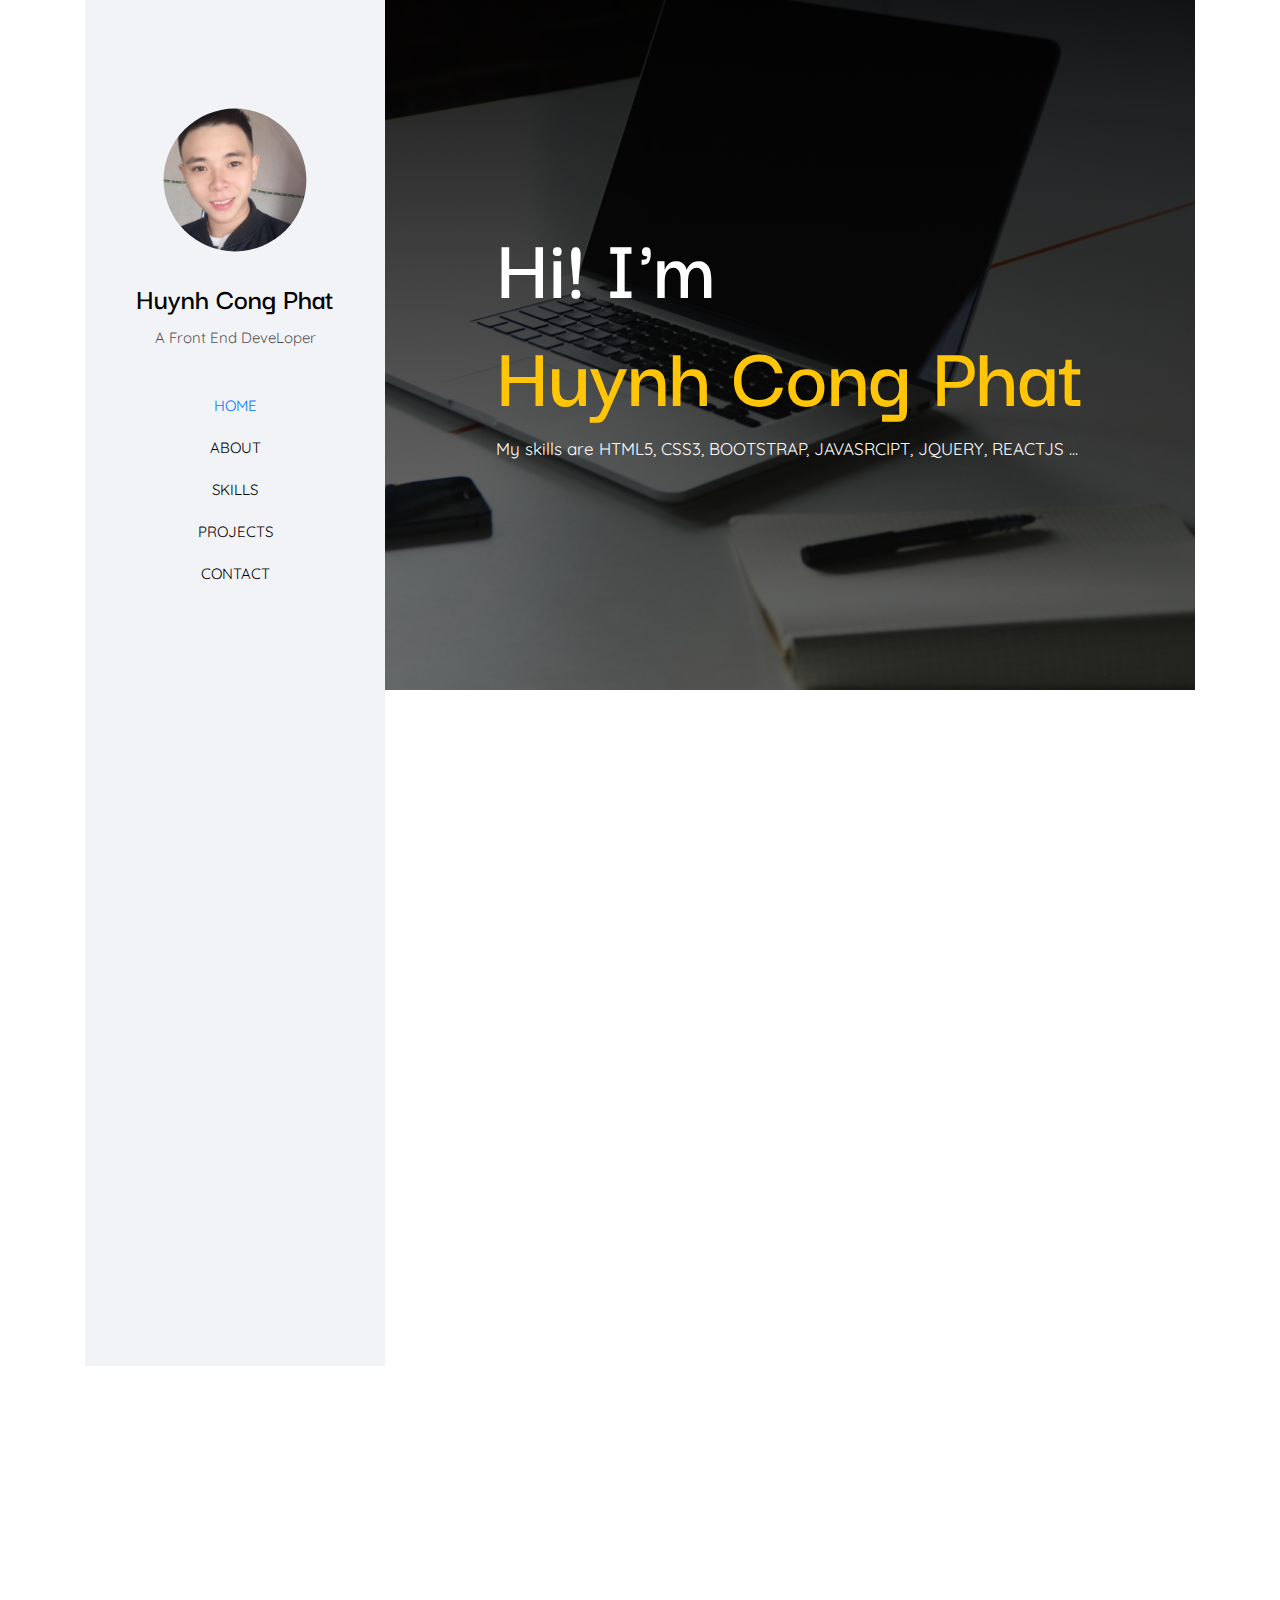
==== commit b3394dfe: "Co An Yeu Cau" ====
--- a/Resume - Ai2/index.html
+++ b/Resume - Ai2/index.html
@@ -35,11 +35,11 @@
 				</div>
 				<div id="menu">
 					<ul>
-						<li><a href="#">HOME</a></li>
-						<li><a href="#ab">ABOUT</a></li>
-						<li><a href="#sk">SKILLS</a></li>
-						<li><a href="#pj">PROJECTS</a></li>
-						<li><a href="#ct">CONTACT</a></li>
+						<li></li><a href="#">HOME</a></li>
+						<li id='about'><a href="#ab">ABOUT</a></li>
+						<li id='skills'><a href="#sk">SKILLS</a></li>
+						<li id='projects'><a href="#pj">PROJECTS</a></li>
+						<li id='contact'><a href="#ct">CONTACT</a></li>
 					</ul>
 				</div>
 			</aside>
--- a/Resume - Ai2/css/index.css
+++ b/Resume - Ai2/css/index.css
@@ -90,6 +90,9 @@
   font-size: 15px;
   text-decoration: none;
 }
+#page-info #nav-aside #menu ul li .kaka {
+  color: #2c98f0;
+}
 #page-info #nav-aside #menu ul li a:hover {
   color: #2c98f0;
 }
@@ -335,9 +338,6 @@
 }
 .projects .my-projects {
   padding-top: 30px;
-}
-.projects .my-projects .item-project {
-  padding: 10px;
 }
 .projects .my-projects .item-project a {
   text-decoration: none;
